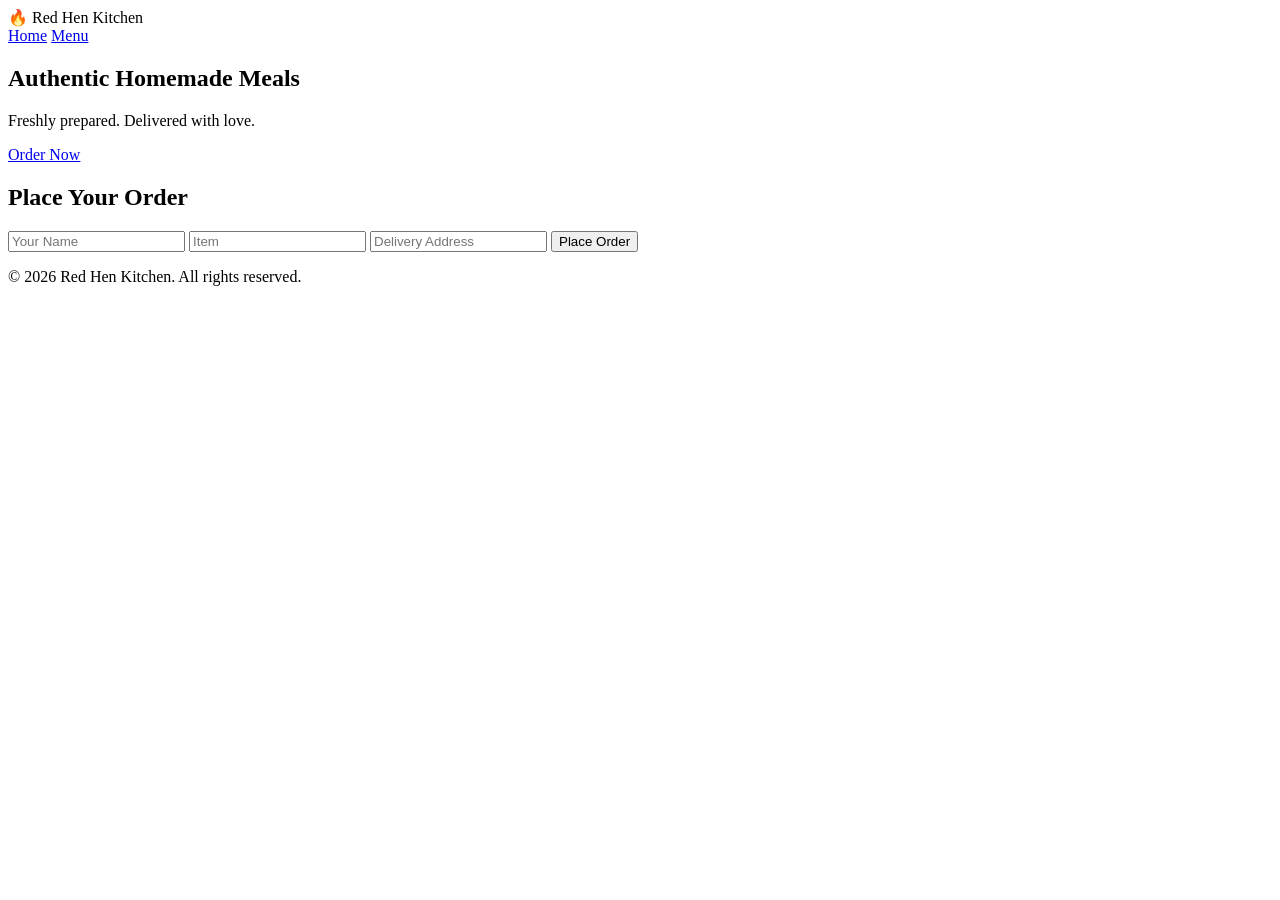
==== public/index.html @ 826ced47 "v0.7 - Static file engine with MIME detection and path security" ====
<!DOCTYPE html>
<html lang="en">
<head>
    <meta charset="UTF-8">
    <title>Red Hen Kitchen</title>
    <link rel="stylesheet" href="/css/style.css">
</head>
<body>

<header class="navbar">
    <div class="logo">🔥 Red Hen Kitchen</div>
    <nav>
        <a href="/">Home</a>
        <a href="/menu">Menu</a>
    </nav>
</header>

<section class="hero">
    <h1 class="fade-in">Authentic Homemade Meals</h1>
    <p class="fade-in delay">Freshly prepared. Delivered with love.</p>
    <a href="#order" class="btn-primary fade-in delay2">Order Now</a>
</section>

<section class="order-section" id="order">
    <div class="order-card">
        <h2>Place Your Order</h2>
        <form method="POST" action="/order" id="orderForm">
            <input type="text" name="name" placeholder="Your Name" required>
            <input type="text" name="item" placeholder="Item" required>
            <input type="text" name="address" placeholder="Delivery Address" required>
            <button type="submit" class="btn-primary">Place Order</button>
        </form>
        <p id="formMessage"></p>
    </div>
</section>

<footer>
    <p>© 2026 Red Hen Kitchen. All rights reserved.</p>
</footer>

<script src="/js/app.js"></script>
</body>
</html>
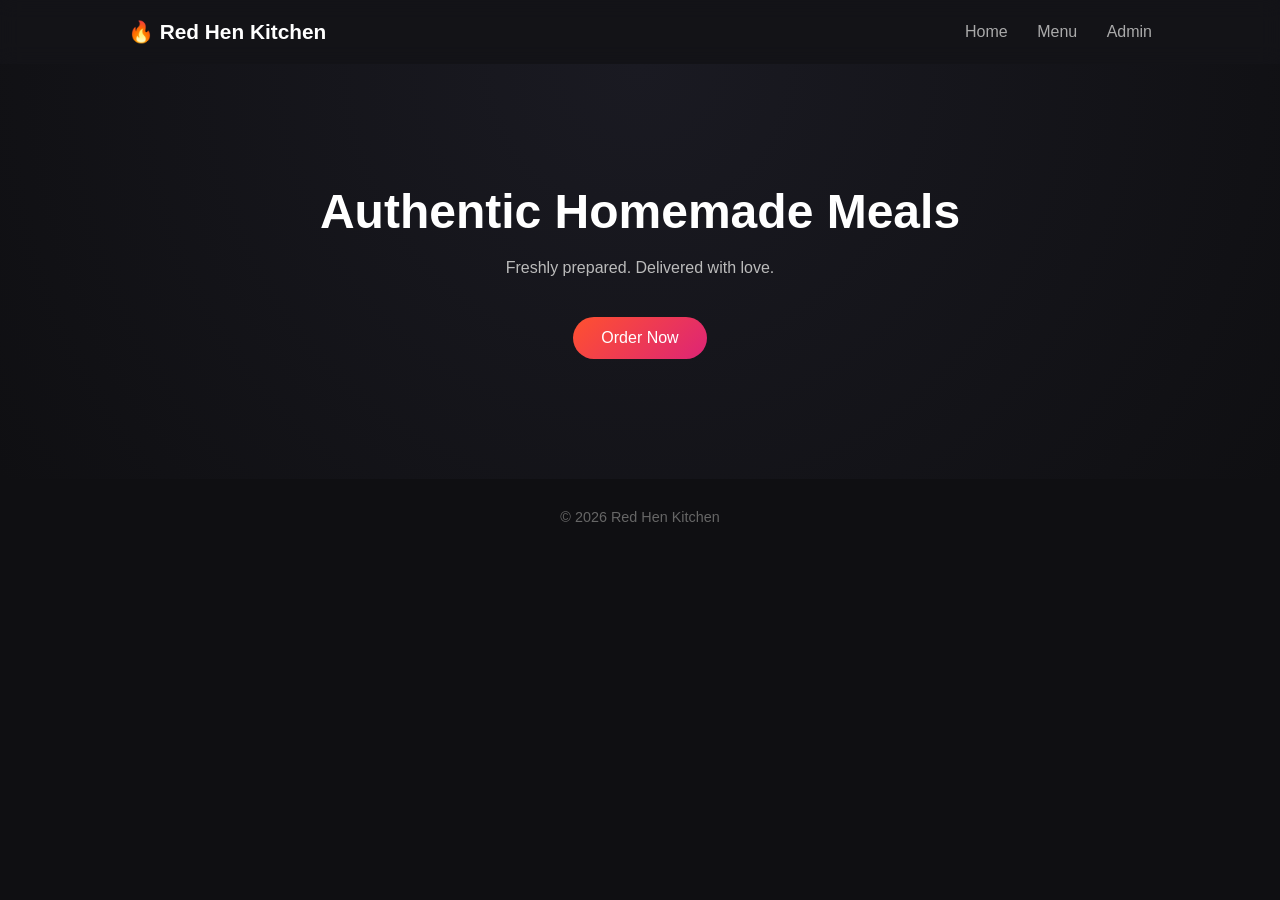
==== commit 67718c3b: "Initial commit: FarhanC HTTP Engine with V0.9 features" ====
--- a/public/index.html
+++ b/public/index.html
@@ -1,43 +1,52 @@
 <!DOCTYPE html>
 <html lang="en">
 <head>
-    <meta charset="UTF-8">
-    <title>Red Hen Kitchen</title>
-    <link rel="stylesheet" href="/css/style.css">
+<meta charset="UTF-8">
+<title>Red Hen Kitchen</title>
+
+<link rel="stylesheet" href="/css/style.css">
+
+<!--
+Red Hen Kitchen frontend page
+
+This form does NOT submit normally.
+JavaScript intercepts the form and sends:
+
+POST /order
+
+to the C backend server.
+-->
+
 </head>
+
 <body>
 
 <header class="navbar">
-    <div class="logo">🔥 Red Hen Kitchen</div>
-    <nav>
-        <a href="/">Home</a>
-        <a href="/menu">Menu</a>
-    </nav>
+<div class="logo">🔥 Red Hen Kitchen</div>
+
+<nav>
+<a href="/">Home</a>
+<a href="/menu">Menu</a>
+<a href="/admin">Admin</a>
+</nav>
 </header>
 
+
 <section class="hero">
-    <h1 class="fade-in">Authentic Homemade Meals</h1>
-    <p class="fade-in delay">Freshly prepared. Delivered with love.</p>
-    <a href="#order" class="btn-primary fade-in delay2">Order Now</a>
+
+<h1>Authentic Homemade Meals</h1>
+
+<p>Freshly prepared. Delivered with love.</p>
+
+<a href="#order" class="btn-primary">Order Now</a>
+
 </section>
 
-<section class="order-section" id="order">
-    <div class="order-card">
-        <h2>Place Your Order</h2>
-        <form method="POST" action="/order" id="orderForm">
-            <input type="text" name="name" placeholder="Your Name" required>
-            <input type="text" name="item" placeholder="Item" required>
-            <input type="text" name="address" placeholder="Delivery Address" required>
-            <button type="submit" class="btn-primary">Place Order</button>
-        </form>
-        <p id="formMessage"></p>
-    </div>
-</section>
 
 <footer>
-    <p>© 2026 Red Hen Kitchen. All rights reserved.</p>
+<p>© 2026 Red Hen Kitchen</p>
 </footer>
 
-<script src="/js/app.js"></script>
+
 </body>
 </html>
--- a/css/style.css
+++ b/css/style.css
@@ -0,0 +1,151 @@
+/* ==========================================================
+   Red Hen Kitchen UI System
+   Dark Modern Restaurant Theme
+========================================================== */
+
+* {
+    margin: 0;
+    padding: 0;
+    box-sizing: border-box;
+}
+
+body {
+    font-family: 'Segoe UI', sans-serif;
+    background: #0f0f12;
+    color: #fff;
+    overflow-x: hidden;
+}
+
+/* ================= NAVBAR ================= */
+
+.navbar {
+    display: flex;
+    justify-content: space-between;
+    padding: 20px 10%;
+    align-items: center;
+    background: rgba(20,20,25,0.8);
+    backdrop-filter: blur(10px);
+    position: sticky;
+    top: 0;
+}
+
+.navbar a {
+    color: #aaa;
+    text-decoration: none;
+    margin-left: 25px;
+    transition: 0.3s;
+}
+
+.navbar a:hover {
+    color: #fff;
+}
+
+.logo {
+    font-weight: bold;
+    font-size: 1.3rem;
+}
+
+/* ================= HERO ================= */
+
+.hero {
+    text-align: center;
+    padding: 120px 20px;
+    background: radial-gradient(circle at top, #1a1a22, #0f0f12);
+}
+
+.hero h1 {
+    font-size: 3rem;
+    margin-bottom: 20px;
+}
+
+.hero p {
+    color: #bbb;
+    margin-bottom: 40px;
+}
+
+/* ================= BUTTON ================= */
+
+.btn-primary {
+    padding: 12px 28px;
+    background: linear-gradient(135deg, #ff512f, #dd2476);
+    border: none;
+    border-radius: 30px;
+    color: white;
+    cursor: pointer;
+    text-decoration: none;
+    transition: 0.3s ease;
+    display: inline-block;
+}
+
+.btn-primary:hover {
+    transform: translateY(-3px);
+    box-shadow: 0 8px 20px rgba(255, 50, 100, 0.3);
+}
+
+/* ================= ORDER SECTION ================= */
+
+.order-section {
+    padding: 80px 10%;
+    display: flex;
+    justify-content: center;
+}
+
+.order-card {
+    background: rgba(30,30,35,0.9);
+    padding: 40px;
+    border-radius: 20px;
+    width: 400px;
+    box-shadow: 0 20px 50px rgba(0,0,0,0.5);
+}
+
+.order-card h2 {
+    margin-bottom: 20px;
+    text-align: center;
+}
+
+.order-card input {
+    width: 100%;
+    padding: 12px;
+    margin-bottom: 15px;
+    border-radius: 10px;
+    border: none;
+    background: #1f1f25;
+    color: white;
+}
+
+.order-card input:focus {
+    outline: none;
+    border: 1px solid #ff512f;
+}
+
+/* ================= FOOTER ================= */
+
+footer {
+    text-align: center;
+    padding: 30px;
+    color: #666;
+    font-size: 0.9rem;
+}
+
+/* ================= ANIMATIONS ================= */
+
+.fade-in {
+    opacity: 0;
+    transform: translateY(20px);
+    animation: fadeUp 1s forwards;
+}
+
+.delay {
+    animation-delay: 0.5s;
+}
+
+.delay2 {
+    animation-delay: 1s;
+}
+
+@keyframes fadeUp {
+    to {
+        opacity: 1;
+        transform: translateY(0);
+    }
+}
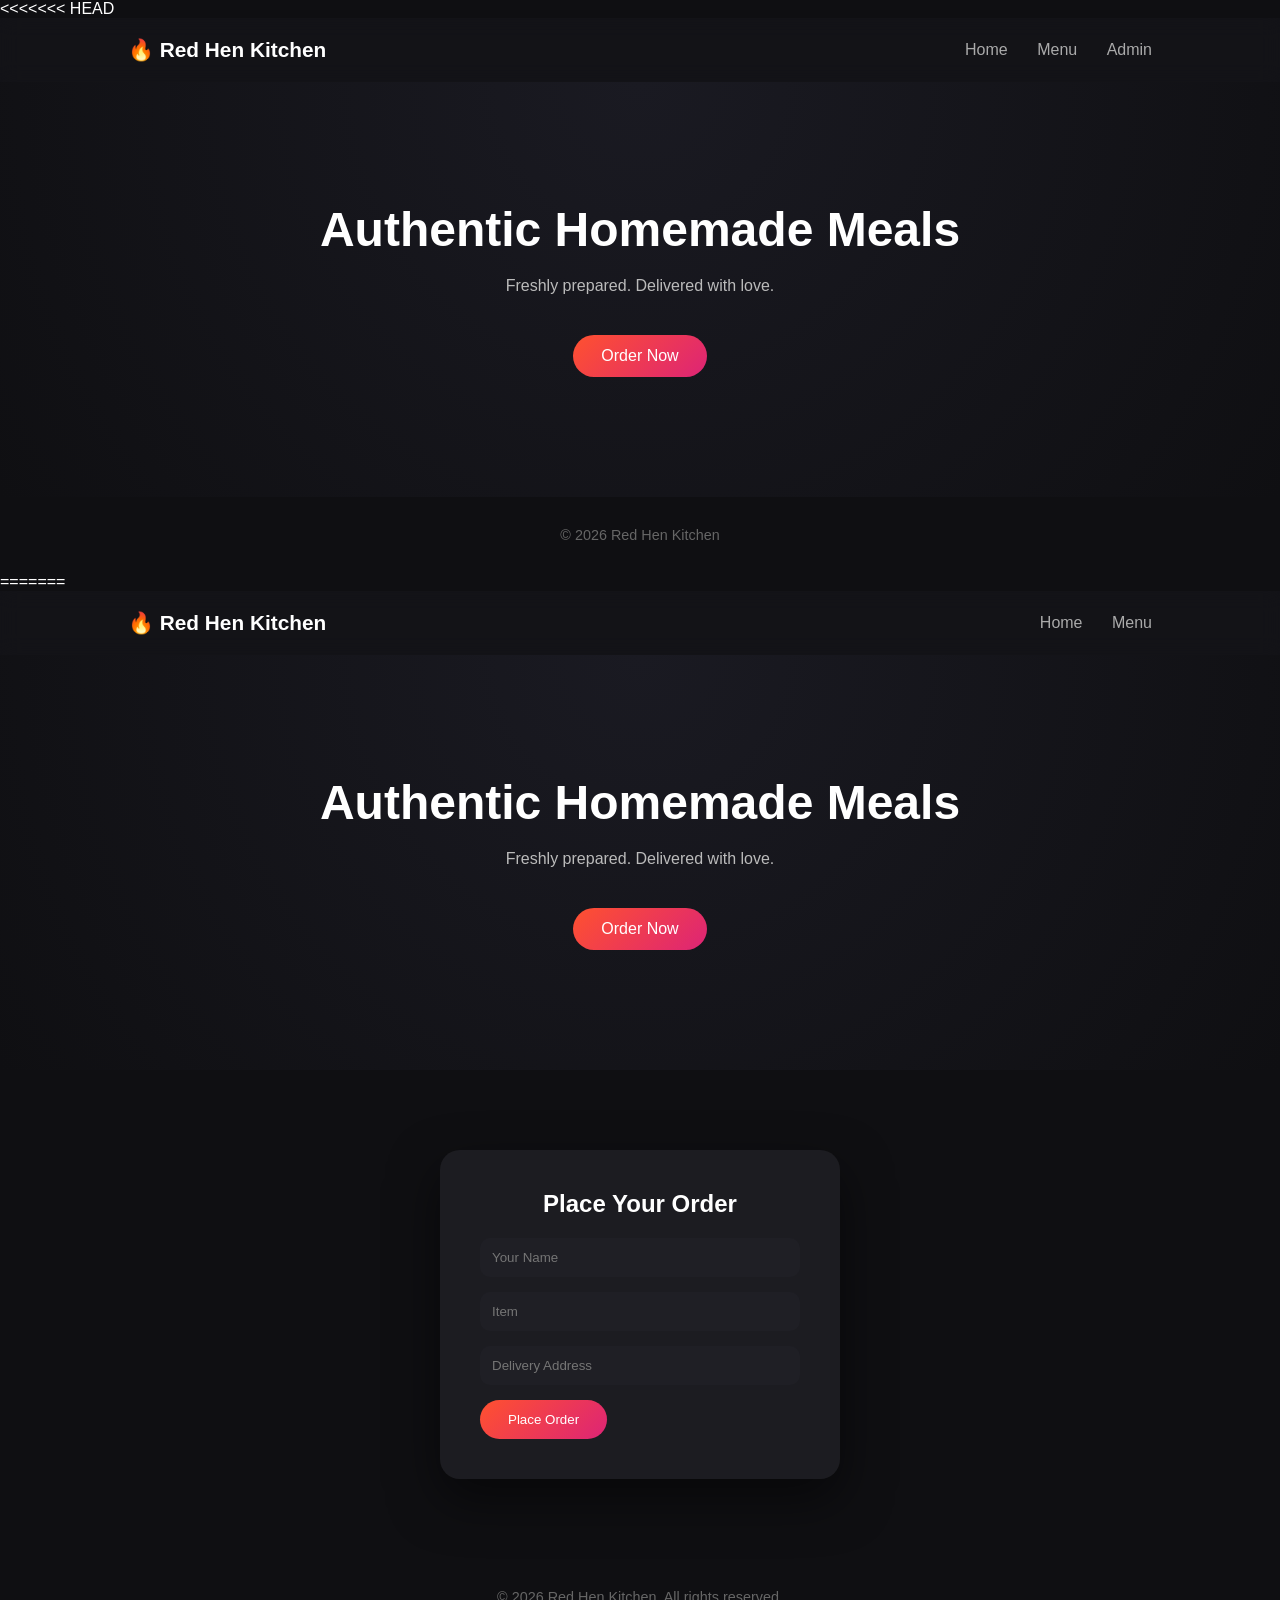
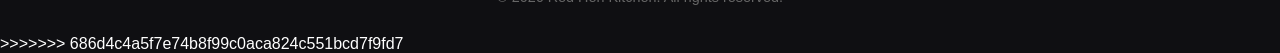
==== commit 125de7cd: "Resolve merge conflict after initial GitHub sync" ====
--- a/public/index.html
+++ b/public/index.html
@@ -1,6 +1,7 @@
 <!DOCTYPE html>
 <html lang="en">
 <head>
+<<<<<<< HEAD
 <meta charset="UTF-8">
 <title>Red Hen Kitchen</title>
 
@@ -48,5 +49,48 @@
 </footer>
 
 
+=======
+    <meta charset="UTF-8">
+    <title>Red Hen Kitchen</title>
+    <link rel="stylesheet" href="/css/style.css">
+</head>
+<body>
+
+<header class="navbar">
+    <div class="logo">🔥 Red Hen Kitchen</div>
+    <nav>
+        <a href="/">Home</a>
+        <a href="/menu">Menu</a>
+    </nav>
+</header>
+
+<section class="hero">
+    <h1 class="fade-in">Authentic Homemade Meals</h1>
+    <p class="fade-in delay">Freshly prepared. Delivered with love.</p>
+    <a href="#order" class="btn-primary fade-in delay2">Order Now</a>
+</section>
+
+<section class="order-section" id="order">
+    <div class="order-card">
+        <h2>Place Your Order</h2>
+
+        <!-- IMPORTANT: removed required -->
+        <form id="orderForm" novalidate>
+            <input type="text" name="name" placeholder="Your Name">
+            <input type="text" name="item" placeholder="Item">
+            <input type="text" name="address" placeholder="Delivery Address">
+            <button type="submit" class="btn-primary">Place Order</button>
+        </form>
+
+        <p id="formMessage"></p>
+    </div>
+</section>
+
+<footer>
+    <p>© 2026 Red Hen Kitchen. All rights reserved.</p>
+</footer>
+
+<script src="/js/app.js"></script>
+>>>>>>> 686d4c4a5f7e74b8f99c0aca824c551bcd7f9fd7
 </body>
 </html>
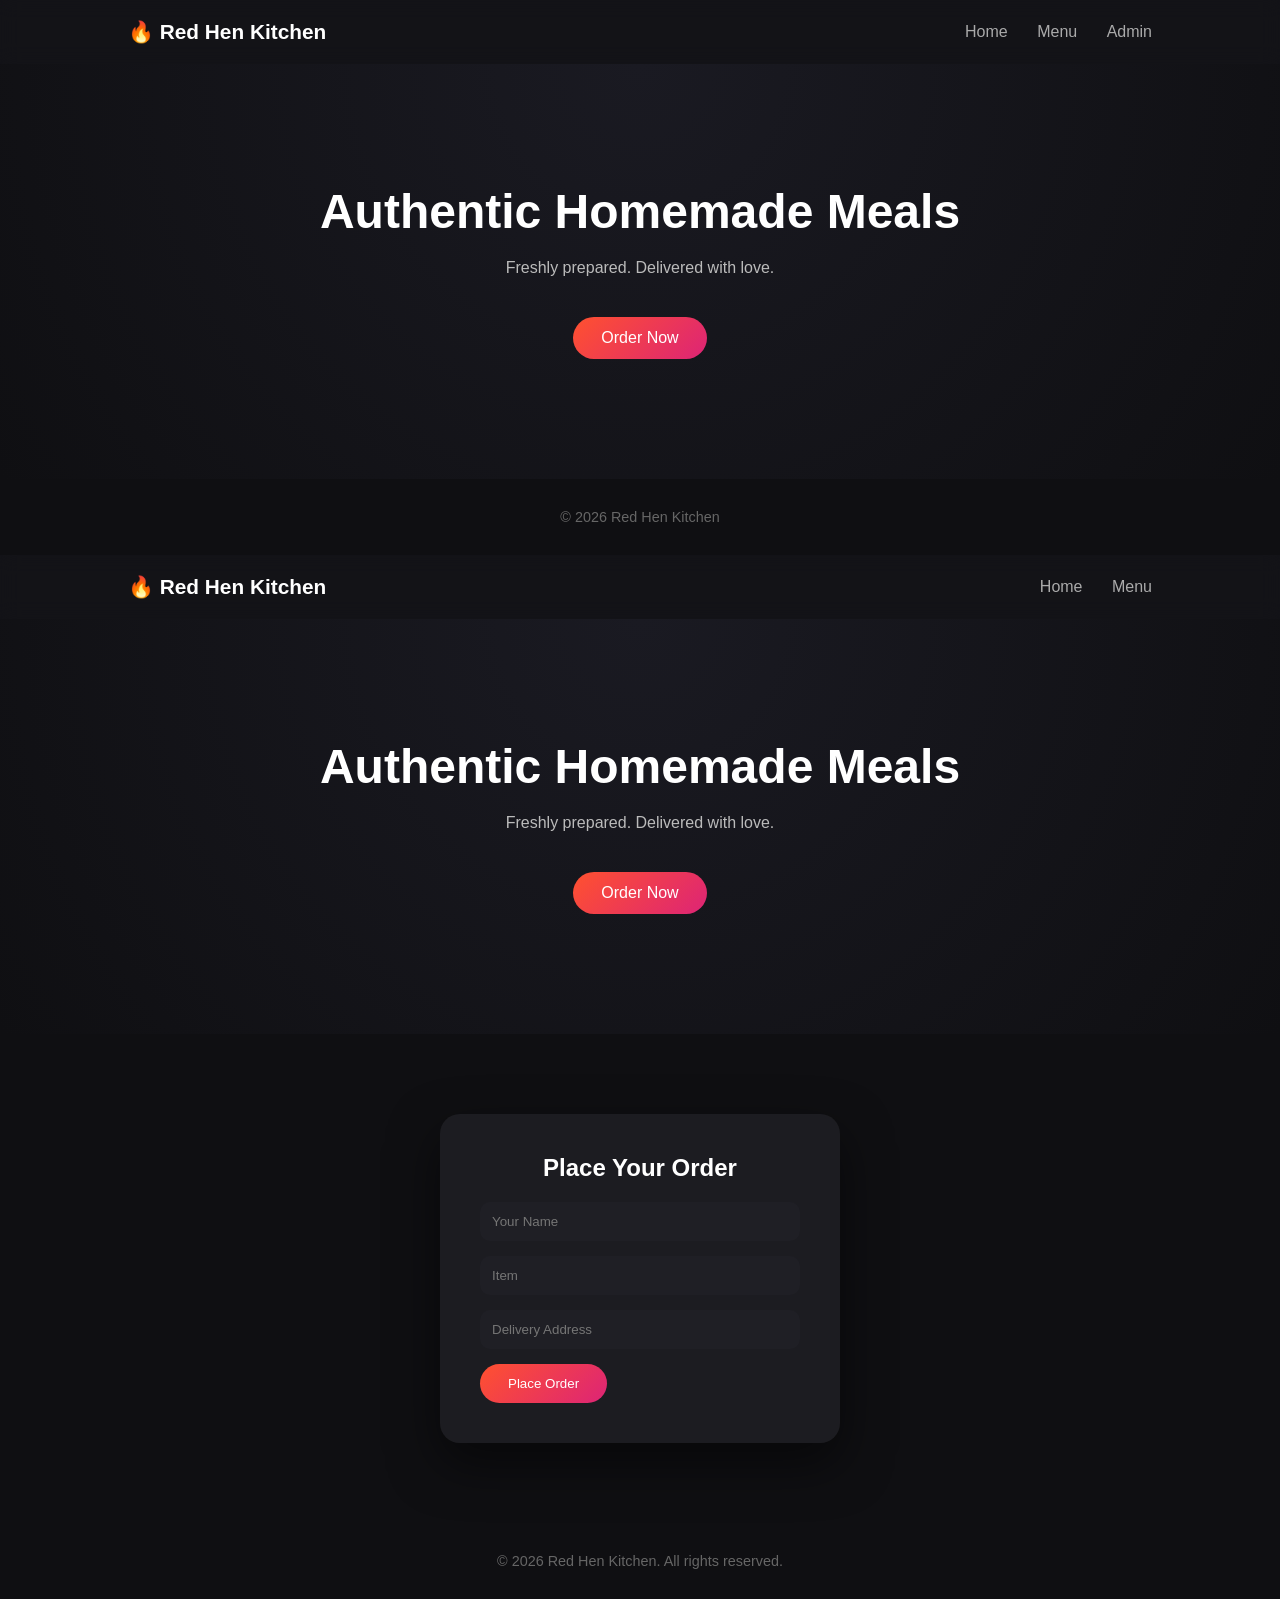
==== commit f0e827e9: "feat: add server dashboard endpoint for runtime monitoring" ====
--- a/public/index.html
+++ b/public/index.html
@@ -1,7 +1,6 @@
 <!DOCTYPE html>
 <html lang="en">
 <head>
-<<<<<<< HEAD
 <meta charset="UTF-8">
 <title>Red Hen Kitchen</title>
 
@@ -49,7 +48,7 @@
 </footer>
 
 
-=======
+
     <meta charset="UTF-8">
     <title>Red Hen Kitchen</title>
     <link rel="stylesheet" href="/css/style.css">
@@ -91,6 +90,5 @@
 </footer>
 
 <script src="/js/app.js"></script>
->>>>>>> 686d4c4a5f7e74b8f99c0aca824c551bcd7f9fd7
 </body>
 </html>
